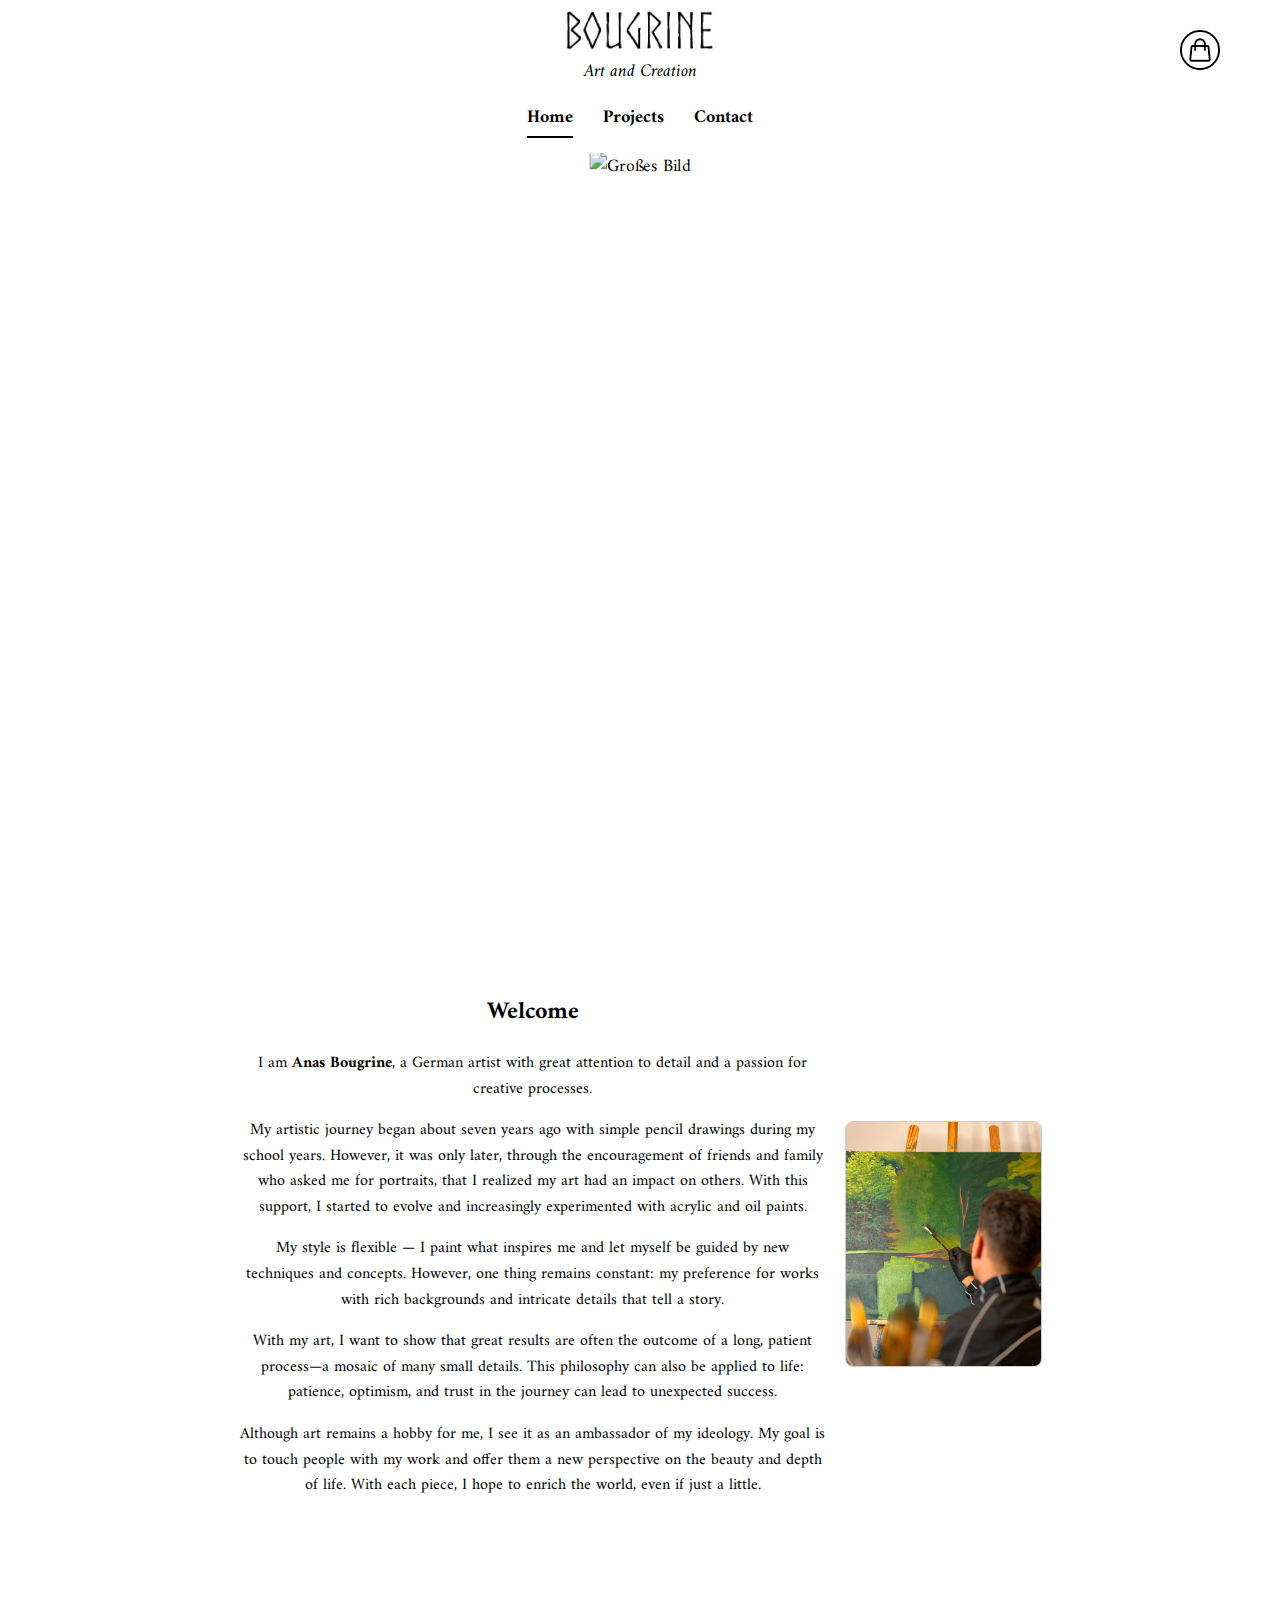
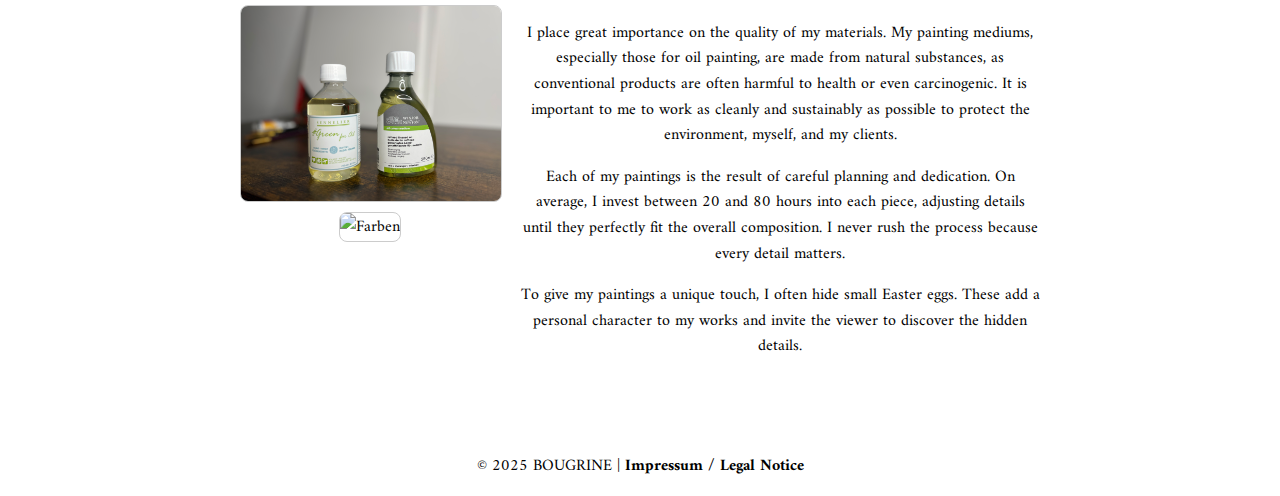
==== index.html @ 98916cc8 "Add files via upload" ====
<!DOCTYPE html>
<html lang="en">
<head>
    <meta charset="UTF-8">
    <meta name="viewport" content="width=device-width, initial-scale=1.0">
    <title>Bougrine Portfolio</title>
    <link href="https://fonts.googleapis.com/css2?family=Amiri:wght@400;700&display=swap" rel="stylesheet">
    <link rel="stylesheet" href="styles.css">
    <link rel="icon" type="image/x-icon" href="favicon.ico">
</head>
<body>
    <header>
        <a href="shop.html" class="shop-button">
            <img src="shop-icon.png" alt="Shop">
        </a>
        <a href="index.html">
            <img src="BOUGRINE.png" alt="Header Bild" class="header-image">
        </a>
        <p class="subtitle">Art and Creation</p>
        <nav>
            <ul>
                <li><a href="index.html" class="active">Home</a></li>
                <li><a href="projects.html">Projects</a></li>
                <li><a href="contact.html">Contact</a></li>
            </ul>
        </nav>
    </header>

    <main>
        <section class="image-section">
            <div class="parallax-image">
                <img src="Painting.jpeg" alt="Großes Bild" class="wide-image">
            </div>
        </section>
        
        <section class="content">
            <div class="text-container">
                <div class="content-image">
                    <img src="Contentbild.jpg" alt="Contentbild" class="content-img">
                </div>
                <div class="content-text">
            <h2>Welcome</h2>
            <p>
                I am <strong>Anas Bougrine</strong>, a German artist with great attention to detail and a passion for creative processes.
            </p>
            <p>
                My artistic journey began about seven years ago with simple pencil drawings during my school years.  
                However, it was only later, through the encouragement of friends and family who asked me for portraits, that I realized my art had an impact on others.  
                With this support, I started to evolve and increasingly experimented with acrylic and oil paints.
            </p>
            <p>
                My style is flexible — I paint what inspires me and let myself be guided by new techniques and concepts.  
                However, one thing remains constant: my preference for works with rich backgrounds and intricate details that tell a story.
            </p>
            <p>
                With my art, I want to show that great results are often the outcome of a long, patient process—a mosaic of many small details.  
                This philosophy can also be applied to life: patience, optimism, and trust in the journey can lead to unexpected success.
            </p>
            <p>
                Although art remains a hobby for me, I see it as an ambassador of my ideology. 
                My goal is to touch people with my work and offer them a new perspective on the beauty and depth of life.  
                With each piece, I hope to enrich the world, even if just a little.
            </p>
        </section>

        <section class="content">
            <div class="about-work">
                <div class="work-image">
                    <img src="Malmittel.JPG" alt="Malmittel" class="work-img">
                    <img src="Farben.JPG" alt="Farben" class="work-img">
                </div>
                <div class="work-text">
                    <p>
                        I place great importance on the quality of my materials. My painting mediums, especially those for oil painting,
                        are made from natural substances, as conventional products are often harmful to health or even carcinogenic.  
                        It is important to me to work as cleanly and sustainably as possible to protect the environment, myself, and my clients.
                    </p>
                    <p>
                        Each of my paintings is the result of careful planning and dedication. 
                        On average, I invest between 20 and 80 hours into each piece, adjusting details until they perfectly fit the overall composition.  
                        I never rush the process because every detail matters.
                    </p>
                    <p>
                        To give my paintings a unique touch, I often hide small Easter eggs. 
                        These add a personal character to my works and invite the viewer to discover the hidden details.
                    </p>
                </div>
            </div>
        </section>        

    </main>

<footer>
     <p>&copy; 2025 BOUGRINE | <a href="impressum.html">Impressum / Legal Notice</a></p>
</footer>

    <script>
        document.addEventListener('scroll', () => {
            const image = document.querySelector('.wide-image');
            const scrollPosition = window.scrollY;
            const transformValue = Math.min(scrollPosition * 0.2, 50);
    
  
            image.style.transform = `scale(1.1) translateY(-${transformValue}px)`;
        });
    </script>

    
</body>
</html>
---- styles.css ----
body {
    font-family: 'Amiri', serif;
    margin: 0;
    padding: 0;
    background: white
    min-height: 100vh;
    display: flex;
    flex-direction: column;
}

header {
    display: flex;
    flex-direction: column;
    justify-content: center;
    align-items: center;
    text-align: center;
    width: 100%;
}

.header-image {
    width: 150px;
    height: auto;
    margin-top: 10px;
    display: block;
}

header h1 {
    font-family: 'Amiri', serif;
    font-size: 48px;
    margin: 0;
}

header .subtitle {
    font-size: 18px;
    font-style: italic;
    color: #000000;
    margin: 5px 0 15px;
}

nav ul {
    list-style: none;
    padding: 0;
    margin: 0;
    display: flex;
    justify-content: center;
}

nav ul li {
    margin: 0 15px;
}

nav ul li a {
    text-decoration: none;
    color: black;
    font-size: 18px;
    position: relative;
}

nav ul li a::after {
    content: '';
    display: block;
    width: 0;
    height: 2px;
    background: black;
    transition: width 0.3s ease;
    position: absolute;
    bottom: -5px;
    left: 0;
}

nav ul li a:hover::after,
nav ul li a.active::after {
    width: 100%;
}

main {
    flex: 1;
    padding: 20px;
    text-align: center;
    min-height: 60vh;
}

footer {
    background-color: transparent;
    text-align: center;
    width: 100%;
}

.image-section {
    position: relative;
    overflow: hidden;
    height: 750px;
}

.wide-image {
    width: 100%;
    height: auto;
    transform: scale(1.1) translateY(0);
    transition: transform 0.3s linear;
}

.content {
    position: relative;
    margin: 20px auto;
    padding: 20px;
    max-width: 800px;
    border-radius: 8px;
}

.text-container {
    display: flex;
    flex-direction: row-reverse;
    align-items: center;
    gap: 20px;
    margin-top: 30px;
}

.content-text {
    flex: 3;
    font-size: 16px;
    line-height: 1.6;
    color: #000000;
}

.content-image {
    flex: 1;
    display: flex;
    align-items: center;
}

.content-img {
    max-width: 100%;
    height: auto;
    border: 1px solid #ccc;
    border-radius: 8px;
}

.about-work {
    display: flex;
    align-items: flex-start;
    gap: 20px;
    margin-top: 30px;
}

.work-image {
    flex: 1;
}

.work-img {
    max-width: 100%;
    height: auto;
    border: 1px solid #ccc;
    border-radius: 8px;
}

.work-text {
    flex: 2;
    font-size: 16px;
    line-height: 1.6;
    color: #000000;
}

.content-projects {
    position: center;
    margin: 20px auto;
    padding: 20px;
    max-width: 1000px;

}

.content-contact {
    position: center;
    margin: 20px auto;
    padding: 20px;
    max-width: 1000px;

}

.line {
    border: none;
    border-top: 1px solid #d3d3d3;
    margin: 10px auto;
    width: 100%;
}

.smallerline {
    border: none;
    border-top: 1px solid #d3d3d3;
    margin: 10px auto;
    width: 50%;
}

.project-item {
    background-color: #fff;
    border-radius: 8px;
    overflow: hidden;
    box-shadow: 0 4px 8px rgba(0, 0, 0, 0.1);
    text-align: center;
    padding: 15px;
}

.project-img {
    width: 80%;
    height: auto;
    object-fit: cover
    border-radius: 8px;
    margin-bottom: 10px;
}

.project-item h3 {
    font-size: 1.5rem;
    margin-bottom: 10px;
}

.project-item p {
    font-size: 1rem;
    color: #666;
}

@media (max-width: 768px) {
    .projects-grid {
        grid-template-columns: 1fr 1fr;
    }
}

@media (max-width: 480px) {
    .projects-grid {
        grid-template-columns: 1fr;
    }
}

.social-icons {
    display: flex;
    justify-content: center;
    gap: 20px;
    margin-top: 20px;
}

.social-icons a img {
    width: 40px;
    height: auto;
    transition: transform 0.3s;
}

.social-icons a:hover img {
    transform: scale(1.1);
}

a {
    font-weight: bold;
    text-decoration: none; 
    color: black;
}

a:hover {
    color: #5f6168;
}

.shop-button {
    position: absolute;
    right: 60px;
    top: 30px;
    background-color: transparent;
    border: none;
    cursor: pointer;
}

.shop-button img {
    width: 40px;
    height: auto;
    transition: transform 0.3s;
}

.shop-button img:hover {
    transform: scale(1.1);
}
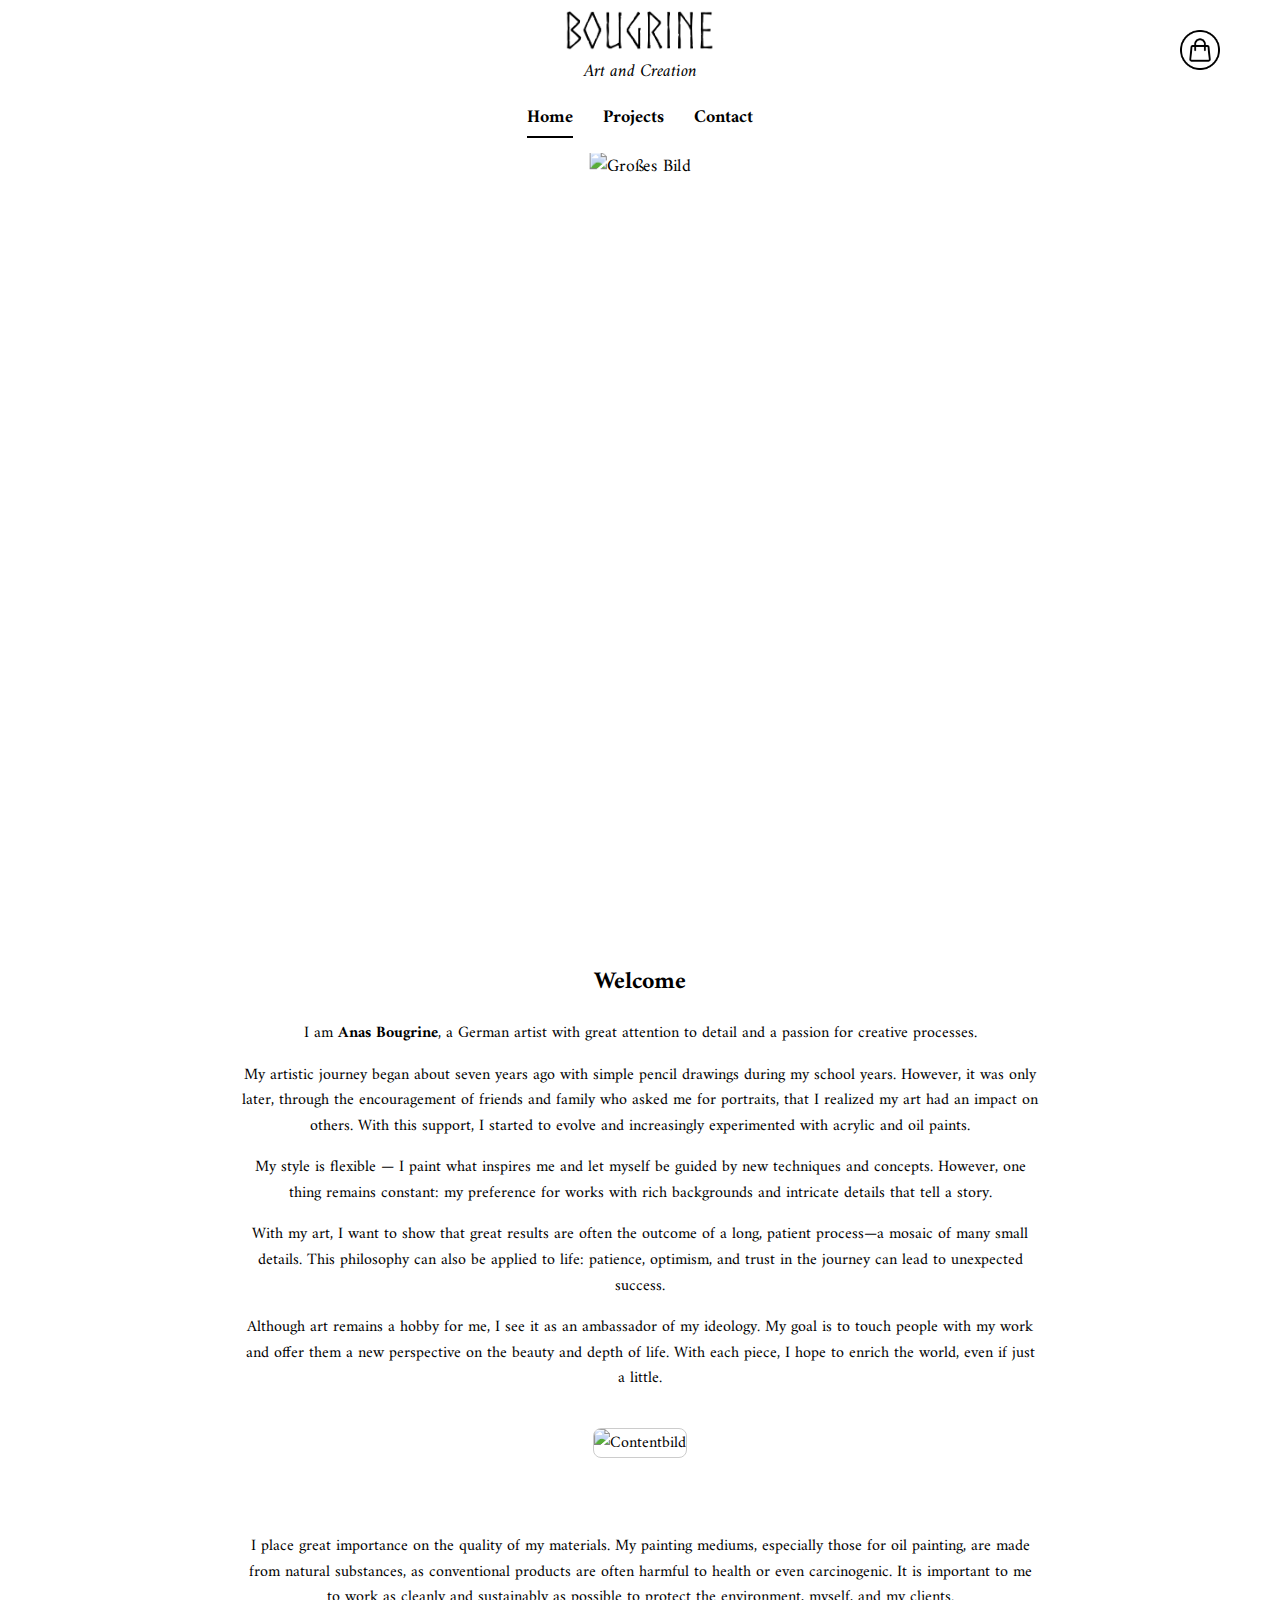
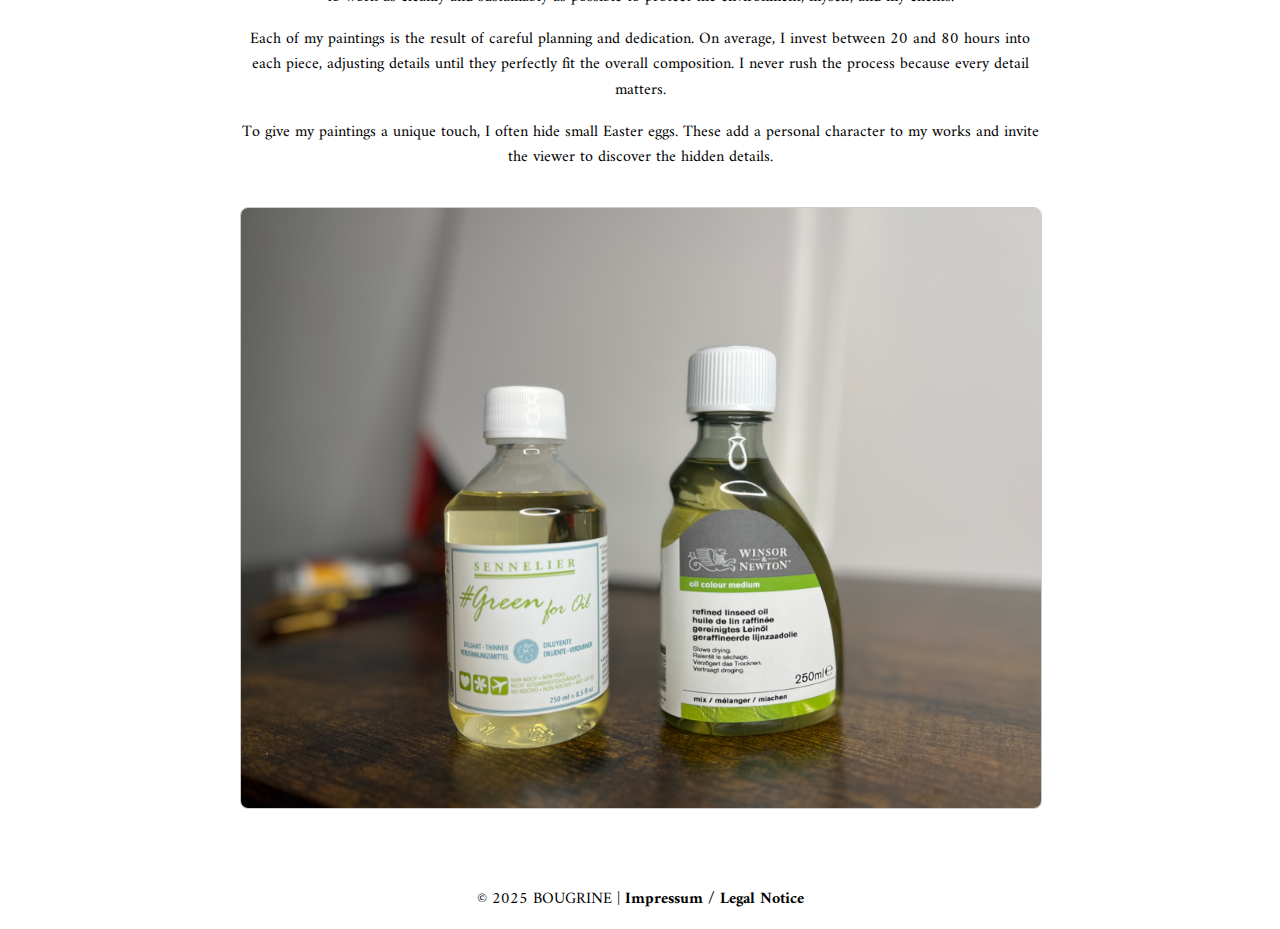
==== commit f3ce7458: "Add files via upload" ====
--- a/index.html
+++ b/index.html
@@ -39,35 +39,37 @@
                     <img src="Contentbild.jpg" alt="Contentbild" class="content-img">
                 </div>
                 <div class="content-text">
-            <h2>Welcome</h2>
-            <p>
-                I am <strong>Anas Bougrine</strong>, a German artist with great attention to detail and a passion for creative processes.
-            </p>
-            <p>
-                My artistic journey began about seven years ago with simple pencil drawings during my school years.  
-                However, it was only later, through the encouragement of friends and family who asked me for portraits, that I realized my art had an impact on others.  
-                With this support, I started to evolve and increasingly experimented with acrylic and oil paints.
-            </p>
-            <p>
-                My style is flexible — I paint what inspires me and let myself be guided by new techniques and concepts.  
-                However, one thing remains constant: my preference for works with rich backgrounds and intricate details that tell a story.
-            </p>
-            <p>
-                With my art, I want to show that great results are often the outcome of a long, patient process—a mosaic of many small details.  
-                This philosophy can also be applied to life: patience, optimism, and trust in the journey can lead to unexpected success.
-            </p>
-            <p>
-                Although art remains a hobby for me, I see it as an ambassador of my ideology. 
-                My goal is to touch people with my work and offer them a new perspective on the beauty and depth of life.  
-                With each piece, I hope to enrich the world, even if just a little.
-            </p>
+                    <h2>Welcome</h2>
+                    <p>
+                        I am <strong>Anas Bougrine</strong>, a German artist with great attention to detail and a passion for creative processes.
+                    </p>
+                    <p>
+                        My artistic journey began about seven years ago with simple pencil drawings during my school years.  
+                        However, it was only later, through the encouragement of friends and family who asked me for portraits, 
+                        that I realized my art had an impact on others.  
+                        With this support, I started to evolve and increasingly experimented with acrylic and oil paints.
+                    </p>
+                    <p>
+                        My style is flexible — I paint what inspires me and let myself be guided by new techniques and concepts.  
+                        However, one thing remains constant: my preference for works with rich backgrounds and intricate details that tell a story.
+                    </p>
+                    <p>
+                        With my art, I want to show that great results are often the outcome of a long, patient process—a mosaic of many small details.  
+                        This philosophy can also be applied to life: patience, optimism, and trust in the journey can lead to unexpected success.
+                    </p>
+                    <p>
+                        Although art remains a hobby for me, I see it as an ambassador of my ideology. 
+                        My goal is to touch people with my work and offer them a new perspective on the beauty and depth of life.  
+                        With each piece, I hope to enrich the world, even if just a little.
+                    </p>
+                </div>
+            </div>
         </section>
-
+    
         <section class="content">
             <div class="about-work">
                 <div class="work-image">
                     <img src="Malmittel.JPG" alt="Malmittel" class="work-img">
-                    <img src="Farben.JPG" alt="Farben" class="work-img">
                 </div>
                 <div class="work-text">
                     <p>
@@ -87,7 +89,7 @@
                 </div>
             </div>
         </section>        
-
+    
     </main>
 
 <footer>
--- a/styles.css
+++ b/styles.css
@@ -107,57 +107,60 @@
     border-radius: 8px;
 }
 
-.text-container {
-    display: flex;
-    flex-direction: row-reverse;
+.text-container, .about-work {
+    display: flex;
     align-items: center;
     gap: 20px;
-    margin-top: 30px;
-}
-
-.content-text {
+}
+
+.text-container, .about-work {
+    flex-direction: column-reverse;
+}
+
+.content-text, .work-text {
     flex: 3;
     font-size: 16px;
     line-height: 1.6;
     color: #000000;
 }
 
-.content-image {
+.content-image, .work-image {
     flex: 1;
     display: flex;
     align-items: center;
 }
 
-.content-img {
+.content-img, .work-img {
     max-width: 100%;
     height: auto;
     border: 1px solid #ccc;
     border-radius: 8px;
 }
 
-.about-work {
-    display: flex;
-    align-items: flex-start;
-    gap: 20px;
-    margin-top: 30px;
-}
-
-.work-image {
-    flex: 1;
-}
-
-.work-img {
-    max-width: 100%;
-    height: auto;
-    border: 1px solid #ccc;
-    border-radius: 8px;
-}
-
-.work-text {
-    flex: 2;
-    font-size: 16px;
-    line-height: 1.6;
-    color: #000000;
+@media (max-width: 768px) {
+    .text-container, .about-work {
+        flex-direction: column-reverse;
+        text-align: center;
+    }
+    
+    .content-text, .work-text {
+        font-size: 14px;
+        text-align: center;
+    }
+    
+    .content-image, .work-image {
+        justify-content: center;
+        flex-direction: column;
+    }
+    
+    .work-img {
+        margin-bottom: 10px;
+        width: 100%;
+    }
+    
+    .work-text {
+        margin-top: 10px;
+    }
 }
 
 .content-projects {
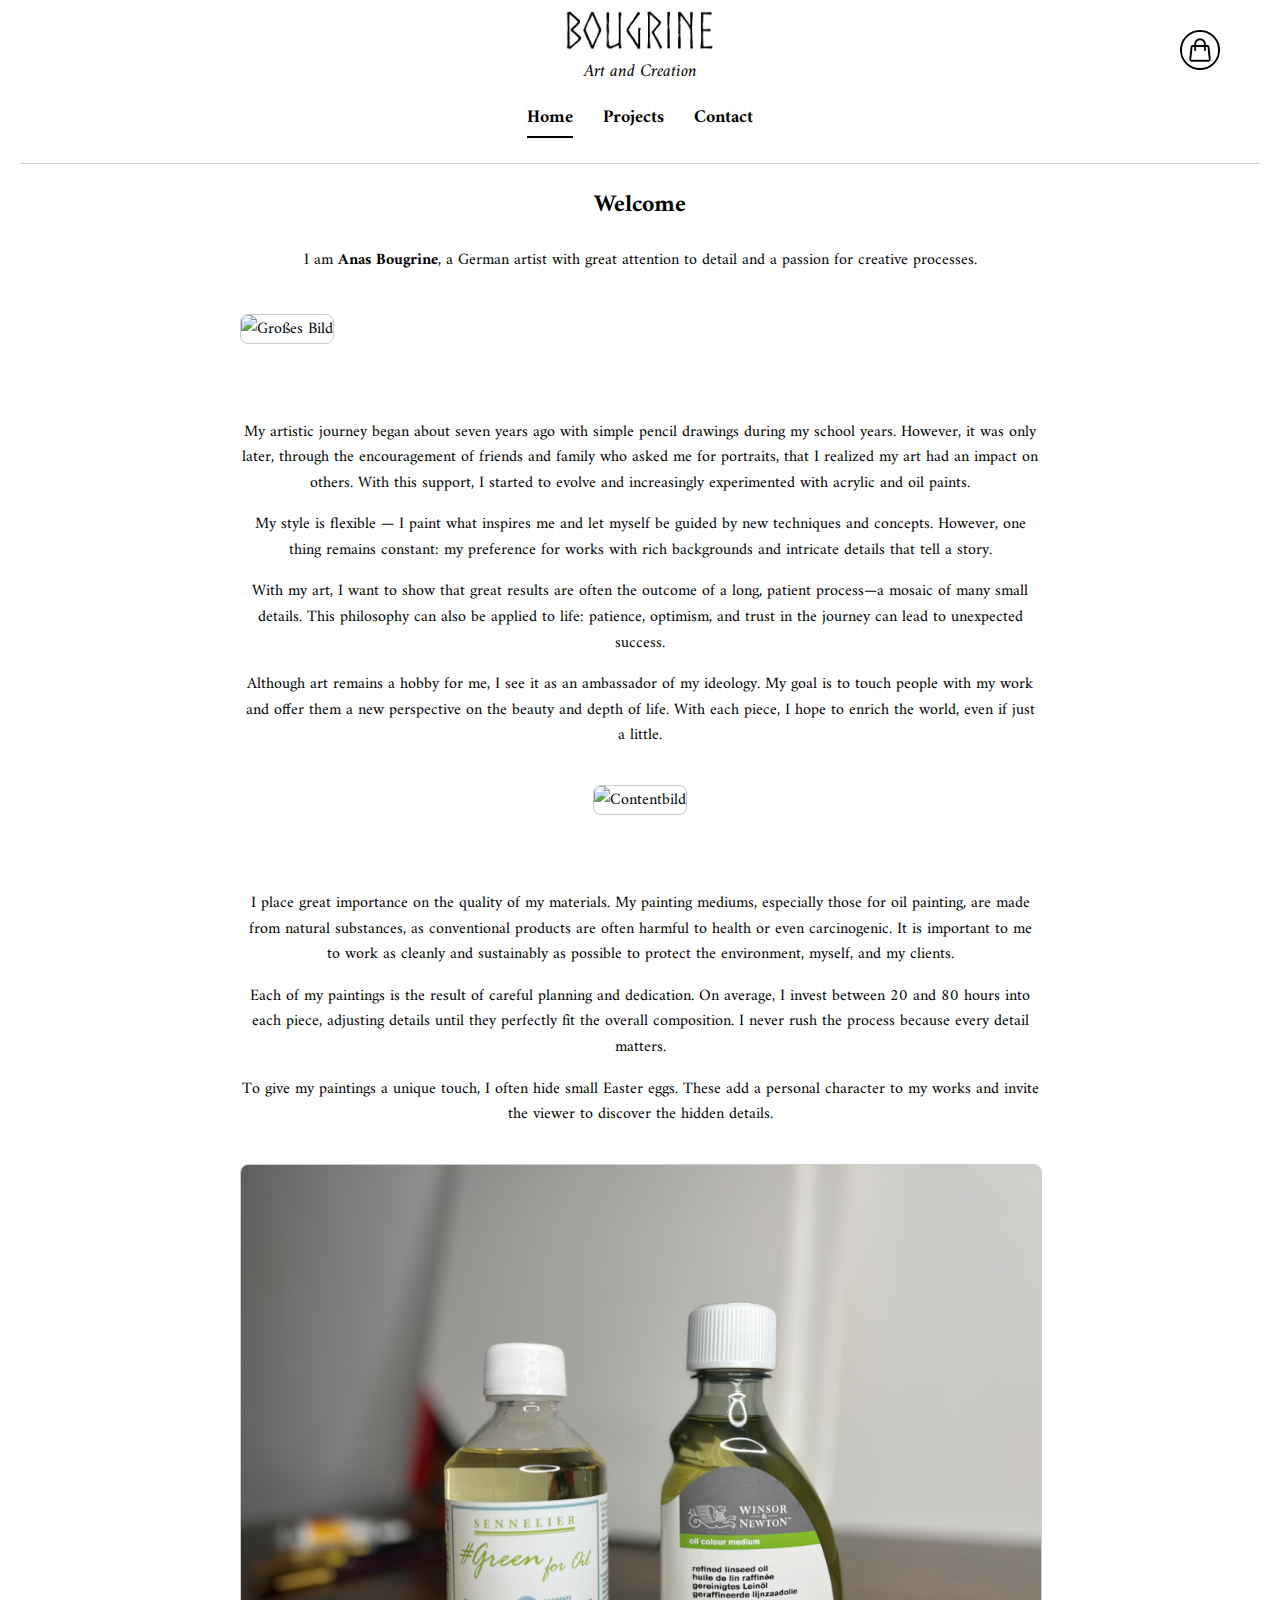
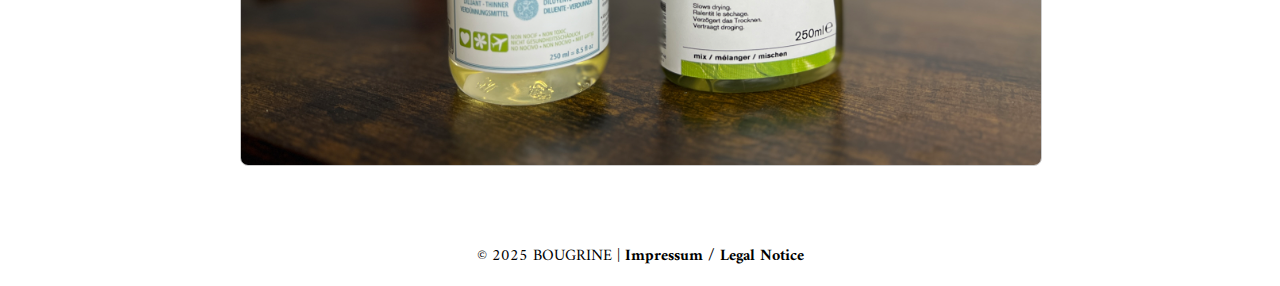
==== commit ce737b8e: "Add files via upload" ====
--- a/index.html
+++ b/index.html
@@ -27,9 +27,14 @@
     </header>
 
     <main>
-        <section class="image-section">
-            <div class="parallax-image">
-                <img src="Painting.jpeg" alt="Großes Bild" class="wide-image">
+        <hr class="line">
+        <h2>Welcome</h2>
+        <p>
+            I am <strong>Anas Bougrine</strong>, a German artist with great attention to detail and a passion for creative processes.
+        </p>
+        <section class="content">
+            <div class="content-image">
+                <img src="Painting.jpeg" alt="Großes Bild" class="content-img">
             </div>
         </section>
         
@@ -39,10 +44,6 @@
                     <img src="Contentbild.jpg" alt="Contentbild" class="content-img">
                 </div>
                 <div class="content-text">
-                    <h2>Welcome</h2>
-                    <p>
-                        I am <strong>Anas Bougrine</strong>, a German artist with great attention to detail and a passion for creative processes.
-                    </p>
                     <p>
                         My artistic journey began about seven years ago with simple pencil drawings during my school years.  
                         However, it was only later, through the encouragement of friends and family who asked me for portraits, 
@@ -96,17 +97,5 @@
      <p>&copy; 2025 BOUGRINE | <a href="impressum.html">Impressum / Legal Notice</a></p>
 </footer>
 
-    <script>
-        document.addEventListener('scroll', () => {
-            const image = document.querySelector('.wide-image');
-            const scrollPosition = window.scrollY;
-            const transformValue = Math.min(scrollPosition * 0.2, 50);
-    
-  
-            image.style.transform = `scale(1.1) translateY(-${transformValue}px)`;
-        });
-    </script>
-
-    
 </body>
 </html>
--- a/styles.css
+++ b/styles.css
@@ -95,8 +95,16 @@
 .wide-image {
     width: 100%;
     height: auto;
-    transform: scale(1.1) translateY(0);
-    transition: transform 0.3s linear;
+}
+
+@media (max-width: 768px) {
+    .image-section {
+        margin-bottom: 0;
+    }
+    
+    .content-text h2 {
+        margin-top: 10px;
+    }
 }
 
 .content {
@@ -276,4 +284,4 @@
 
 .shop-button img:hover {
     transform: scale(1.1);
-}+}
